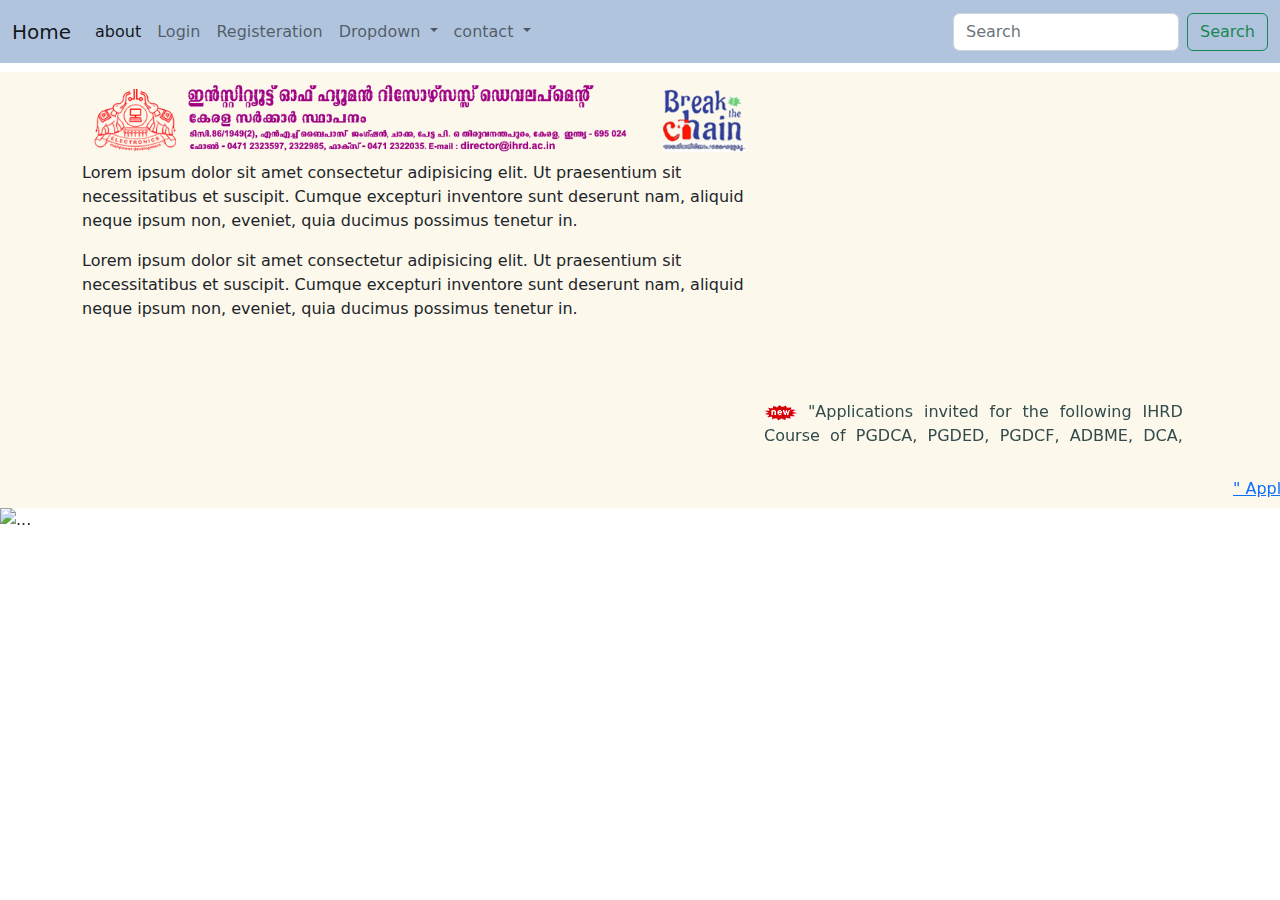
==== index.html @ 693475f2 "index page changed" ====
<!DOCTYPE html>
<html lang="en">

<head>
  <link rel="stylesheet" href="./style.css">
  <link rel="stylesheet" href="./bootstrap/css/bootstrap.min.css">
  <script src="./bootstrap/js/bootstrap.bundle.js"></script>
</head>

<body>
  <nav class="navbar navbar-expand-lg">
    <div class="container-fluid">
      <a class="navbar-brand" href="#">Home</a>
      <!--search button-->
      <button class="navbar-toggler" type="button" data-bs-toggle="collapse" data-bs-target="#navbarSupportedContent"
        aria-controls="navbarSupportedContent" aria-expanded="false" aria-label="Toggle navigation">
        <span class="navbar-toggler-icon"></span>
      </button>
      
      <div class="collapse navbar-collapse" id="navbarSupportedContent">
        <ul class="navbar-nav me-auto mb-2 mb-lg-0">
          <li class="nav-item">
            <a class="nav-link active" aria-current="page" href="about.html">about</a>
          </li>
          <li class="nav-item">
            <a class="nav-link" href="login.html">Login</a>
          </li>
          <li class="nav-item">
            <a class="nav-link" href="Register.html">Registeration</a>
          </li>
          <li class="nav-item dropdown">
            <a class="nav-link dropdown-toggle" href="#" role="button" data-bs-toggle="dropdown" aria-expanded="false">
              Dropdown
            </a>

            <ul class="dropdown-menu">
              <li><a class="dropdown-item" href="#">Action</a></li>
              <li><a class="dropdown-item" href="#">Another action</a></li>
              <li>
                <hr class="dropdown-divider">
              </li>
              <li><a class="dropdown-item" href="#">Something else here</a></li>
            </ul>
          </li>
          <li class="nav-item dropdown">
            <a class="nav-link dropdown-toggle" href="#" role="button" data-bs-toggle="dropdown" aria-expanded="false">
              contact
            </a>
          </li>
        </ul>

        <form class="d-flex" role="search">
          <input class="form-control me-2" type="search" placeholder="Search" aria-label="Search">
          <button class="btn btn-outline-success" type="submit">Search</button>
        </form>
      </div>
    </div>
  </nav>
  <div>
    <div class="main-container">
      <div class="container">
        <div class="left">
          <div class="banner">
            <img src="/assets/logo.png" alt="">
            <p>Lorem ipsum dolor sit amet consectetur adipisicing elit. Ut praesentium sit necessitatibus et
              suscipit.
              Cumque excepturi inventore sunt deserunt nam, aliquid neque ipsum non, eveniet, quia ducimus
              possimus
              tenetur in.</p>Lorem ipsum dolor sit amet consectetur adipisicing elit. Ut praesentium sit
            necessitatibus et suscipit. Cumque excepturi inventore sunt deserunt nam, aliquid neque ipsum non,
            eveniet,
            quia ducimus possimus tenetur in.
          </div>
        </div>
        <div class="right red">
          <div class="announcement">

            <marquee behavior="" direction="up">
              <div class="scrolling red">
                <img src="./img/new.gif" alt="">
                "Applications invited for the following IHRD Course of PGDCA, PGDED, PGDCF, ADBME, DCA,
                DCFA,
                DLSM, CCNA, CCLIS, DDTOA - January 2023"
              </div>
              <div class="scrolling green">
                <img src="./img/new.gif" alt="">
                "I/II Semester PGDCA/ DDTOA / DCA/ CCLIS/ DCFA / PGDCF / Regular/Supplementary 2018, 2020 &
                2021
                scheme Examinations are scheduled to conduct during February 2023"
              </div>
              <div class="scrolling yellow">
                <img src="./img/new.gif" alt="">
                <a href="/index.php/ihrd-courses/ihrd-examination-results">Result for examination conducted
                  PGDCF, PGDCA, DDTOA, DCA & CCLIS</a>
              </div>
            </marquee>
          </div>
        </div>
      </div>
      <div class="horizonta-scrol">
        <marquee behavior="" direction="left">
          <a href="admission.html">
            " Applications invited for the following IHRD Course of PGDCA, PGDED, PGDCF, ADBME, DCA, DCFA, DLSM,
            CCNA, CCLIS, DDTOA - January 2023"
          </a>
        </marquee>
      </div>
    </div>
  </div>
  <div id="carouselExample" class="carousel slide">
    <div class="carousel-inner">
        <div class="carousel-item active">
            <img src="http://ihrd.ac.in/images/frontimage/thss2023.jpg" class="d-block w-100" alt="...">
        </div>
        <div class="carousel-item">
            <img src="http://ihrd.ac.in/images/frontimage/a.jpg" class="d-block w-100" alt="...">
        </div>
        <div class="carousel-item">
            <img src="./assets/photo_2023-04-17_19-02-12.jpg" class="d-block w-100" alt="...">
        </div>
    </div>
    <button class="carousel-control-prev text-primary" type="button" data-bs-target="#carouselExample" data-bs-slide="prev">
        <span class="carousel-control-prev-icon text-primary" aria-hidden="true"></span>
        <span class="visually-hidden">Previous</span>
    </button>
    <button class="carousel-control-next text-primary" type="button" data-bs-target="#carouselExample" data-bs-slide="next">
        <span class="carousel-control-next-icon" aria-hidden="true"></span>
        <span class="visually-hidden">Next</span>
    </button>
</div>


  <script src="script.js"
  src="./script/index.js">
  </script>
</body>

</html>
---- style.css ----
* {
    box-sizing: border-box;
}

body {
    margin: 0px;
    padding: 0px;
    box-sizing: border-box;
    background-color: #FCF8EC;
    height: 100vh;
}

.navbar {
    width: 100%;
    height: 7vh;
    background-color: lightsteelblue;
    display: flex;
    align-items: center;
    justify-content: space-between;
}

.title {
    color: white;
    margin-left: 3vw;
}

.menu {
    margin-right: 8vw;
    margin-left: 20vw;
    width: 50vw;
}

.menu-list .list-item {
    color: white;
    list-style: none;
    display: inline-block;
    margin: 0vw 1vw;
}

.links {
    text-decoration: none;
    color: white;
}

.input {
    color: black;
}

.banner img {
    width: 100%;
}

.container {
    display: flex;
    flex-direction: row;
    height: fit-content;
    width: 100%;
}
.left {

    height: 40vh;
    width: 60vw;
}

.right {
    text-align: justify;
    padding: 15px;
    width: 40vw;
    height: 40vh;
}

.right .announcement {
    height: 50vh;
    width: 100%;
}

.right marquee {
    height: 80%;
}

.scrolling {
    margin-bottom: 15px;
    text-align: justify;
}

.red {
    color: rgb(50, 74, 75);
}

.green {
    color: rgb(94, 54, 54);
}

.yellow {
    color: rgb(87, 87, 53);
}
.horizonta-scrol{
   margin-top: 5vh;
   overflow-y: hidden;
}
.main-container{
   margin-top: 1vh;
    background-color:  #FCF8EC;
    height: 100%;
    width: 100%;
}


.login {
    background-color: #fff;
    padding: 20px;
    border-radius: 5px;
    box-shadow: 0 2px 5px rgba(0,0,0,0.3);
    width: 300px;
    margin: 0 auto;
}
input[type="text"], input[type="password"] {
    padding: 10px;
    border-radius: 5px;
    border: none;
    margin-bottom: 20px;
    width: 100%;
}
input[type="submit"] {
    background-color: #008CBA;
    color: #fff;
    padding: 10px;
    border: none;
    border-radius: 5px;
    cursor: pointer;
    width: 100%;
    font-size: 16px;
}
input[type="submit"]:hover {
    background-color: #006F8C;
}
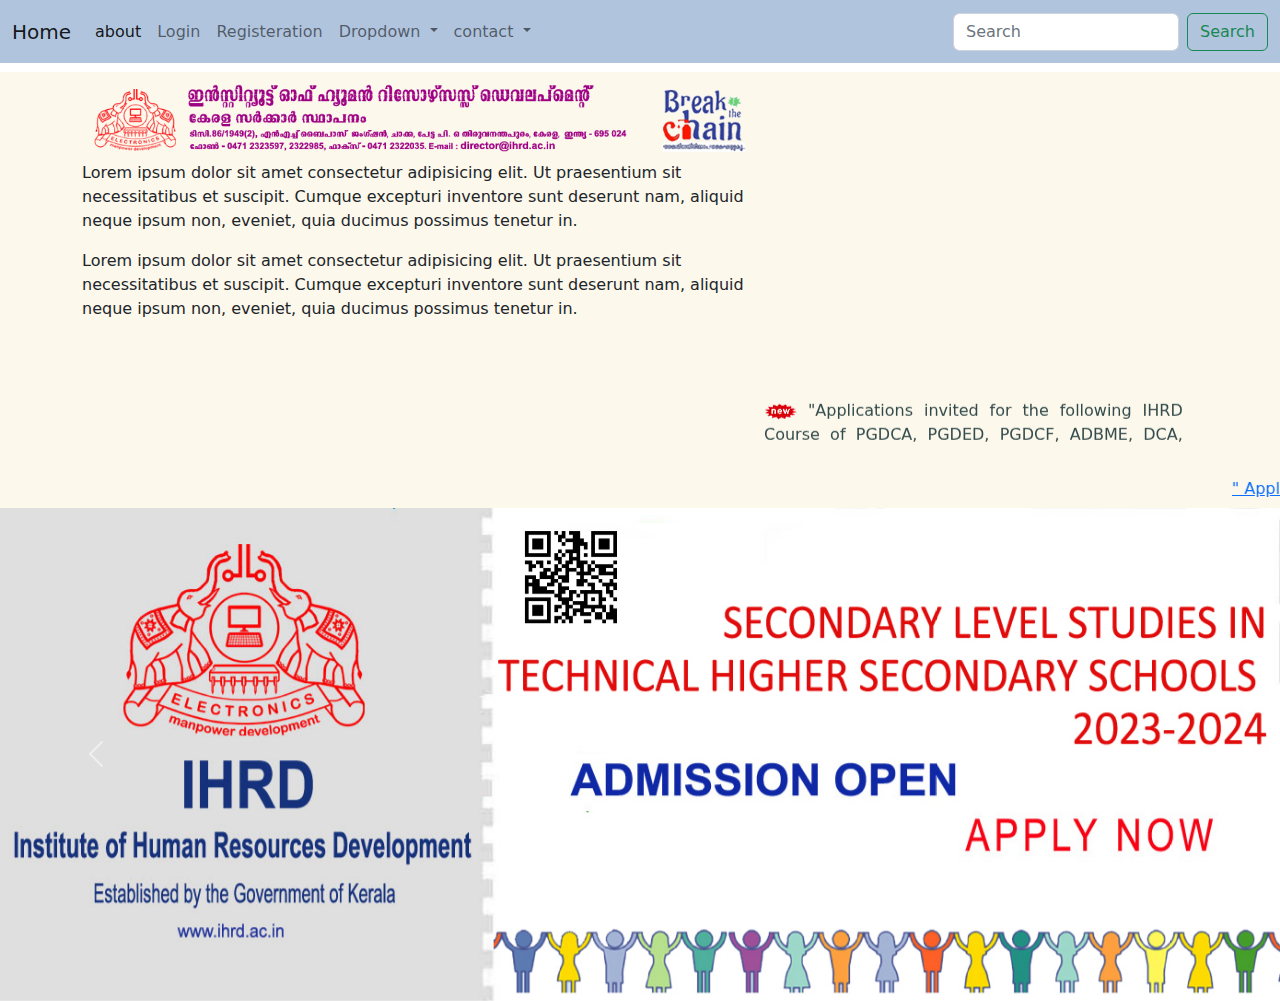
==== commit 10f5ca35: "edited" ====
--- a/index.html
+++ b/index.html
@@ -20,13 +20,13 @@
       <div class="collapse navbar-collapse" id="navbarSupportedContent">
         <ul class="navbar-nav me-auto mb-2 mb-lg-0">
           <li class="nav-item">
-            <a class="nav-link active" aria-current="page" href="about.html">about</a>
+            <a class="nav-link active" aria-current="page" href="./components/about.html">about</a>
           </li>
           <li class="nav-item">
-            <a class="nav-link" href="login.html">Login</a>
+            <a class="nav-link" href="./components/login.html">Login</a>
           </li>
           <li class="nav-item">
-            <a class="nav-link" href="Register.html">Registeration</a>
+            <a class="nav-link" href="./components/Register.html">Registeration</a>
           </li>
           <li class="nav-item dropdown">
             <a class="nav-link dropdown-toggle" href="#" role="button" data-bs-toggle="dropdown" aria-expanded="false">
@@ -110,10 +110,10 @@
   <div id="carouselExample" class="carousel slide">
     <div class="carousel-inner">
         <div class="carousel-item active">
-            <img src="http://ihrd.ac.in/images/frontimage/thss2023.jpg" class="d-block w-100" alt="...">
+            <img src="./assets/img3.jpg" class="d-block w-100" alt="...">
         </div>
         <div class="carousel-item">
-            <img src="http://ihrd.ac.in/images/frontimage/a.jpg" class="d-block w-100" alt="...">
+            <img src="./assets/img2.jpg" class="d-block w-100" alt="...">
         </div>
         <div class="carousel-item">
             <img src="./assets/photo_2023-04-17_19-02-12.jpg" class="d-block w-100" alt="...">
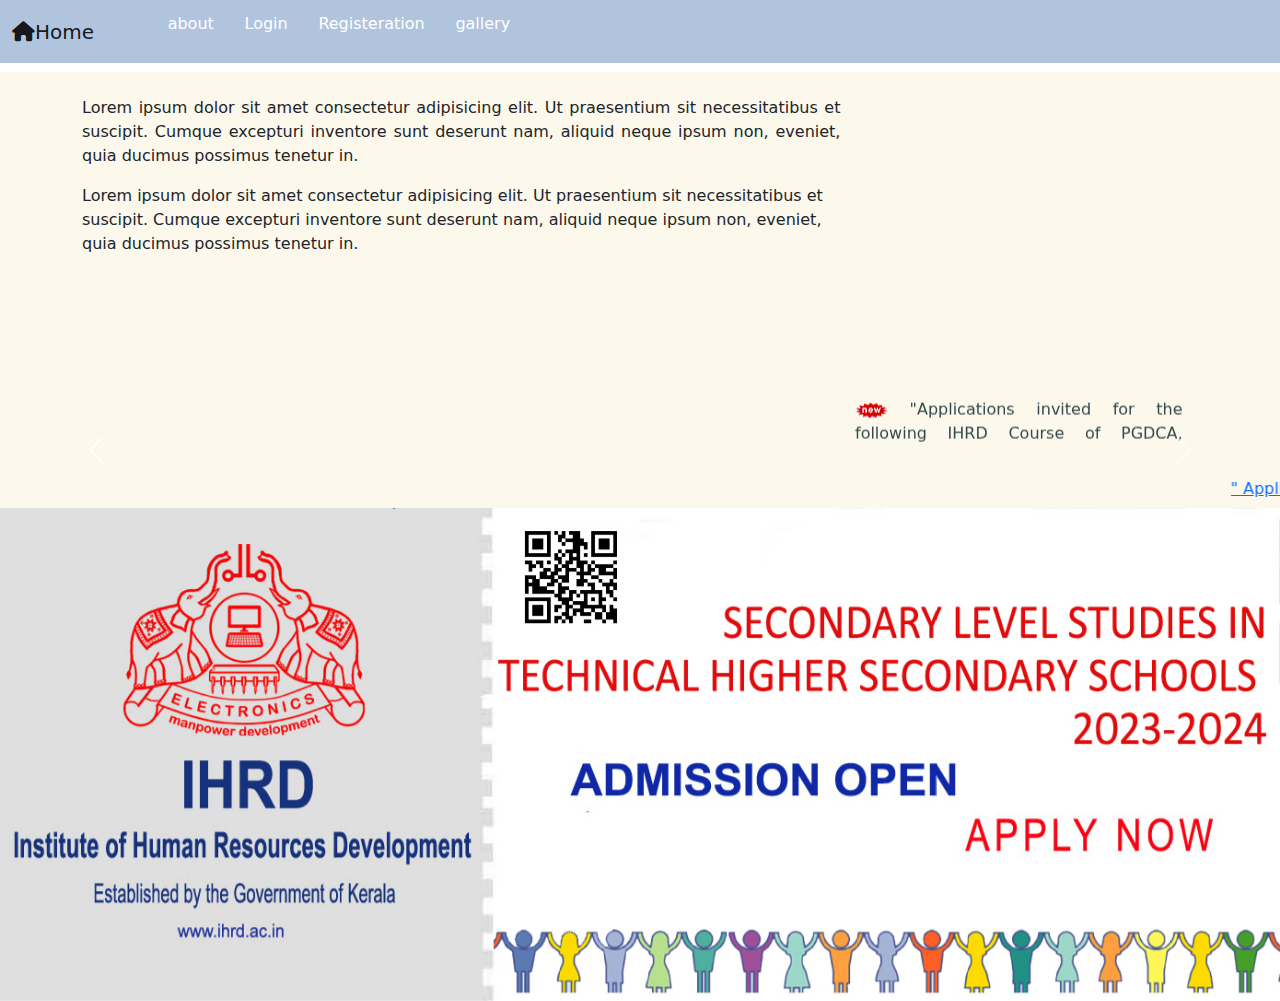
==== commit 0aea25e1: "edited2" ====
--- a/index.html
+++ b/index.html
@@ -4,65 +4,46 @@
 <head>
   <link rel="stylesheet" href="./style.css">
   <link rel="stylesheet" href="./bootstrap/css/bootstrap.min.css">
+  <link rel="stylesheet" href="./assets/fontawesome/css/all.css" />
   <script src="./bootstrap/js/bootstrap.bundle.js"></script>
 </head>
 
 <body>
   <nav class="navbar navbar-expand-lg">
     <div class="container-fluid">
-      <a class="navbar-brand" href="#">Home</a>
+      <a class="navbar-brand" href="#"><i class="fa-solid fa-house"></i>Home</a>
       <!--search button-->
       <button class="navbar-toggler" type="button" data-bs-toggle="collapse" data-bs-target="#navbarSupportedContent"
         aria-controls="navbarSupportedContent" aria-expanded="false" aria-label="Toggle navigation">
         <span class="navbar-toggler-icon"></span>
       </button>
-      
-      <div class="collapse navbar-collapse" id="navbarSupportedContent">
-        <ul class="navbar-nav me-auto mb-2 mb-lg-0">
-          <li class="nav-item">
-            <a class="nav-link active" aria-current="page" href="./components/about.html">about</a>
+      <div class="menu">
+        <ul class="menu-list">
+          <li  class="list-item">
+            <a class="nav-link active"  href="./components/about.html">about</a>
           </li>
-          <li class="nav-item">
-            <a class="nav-link" href="./components/login.html">Login</a>
+          <li class="list-item">
+            <a class="nav-link active" href="./components/login.html">Login</a>
           </li>
-          <li class="nav-item">
-            <a class="nav-link" href="./components/Register.html">Registeration</a>
+          <li class="list-item">
+            <a class="nav-link active" href="./components/Register.html">Registeration</a>
           </li>
-          <li class="nav-item dropdown">
-            <a class="nav-link dropdown-toggle" href="#" role="button" data-bs-toggle="dropdown" aria-expanded="false">
-              Dropdown
-            </a>
-
-            <ul class="dropdown-menu">
-              <li><a class="dropdown-item" href="#">Action</a></li>
-              <li><a class="dropdown-item" href="#">Another action</a></li>
-              <li>
-                <hr class="dropdown-divider">
-              </li>
-              <li><a class="dropdown-item" href="#">Something else here</a></li>
-            </ul>
-          </li>
-          <li class="nav-item dropdown">
-            <a class="nav-link dropdown-toggle" href="#" role="button" data-bs-toggle="dropdown" aria-expanded="false">
-              contact
-            </a>
+          <li class="list-item">
+            <a class="nav-link active" href="./components/gallery.html">gallery</i></a>
           </li>
         </ul>
-
-        <form class="d-flex" role="search">
-          <input class="form-control me-2" type="search" placeholder="Search" aria-label="Search">
-          <button class="btn btn-outline-success" type="submit">Search</button>
-        </form>
       </div>
+    </div>
     </div>
   </nav>
   <div>
     <div class="main-container">
       <div class="container">
-        <div class="left">
+        <div class="left w-100">
           <div class="banner">
-            <img src="/assets/logo.png" alt="">
-            <p>Lorem ipsum dolor sit amet consectetur adipisicing elit. Ut praesentium sit necessitatibus et
+            <img src="/client/assets/logo.png" alt="">
+            <p class="w-100 h-100">Lorem ipsum dolor sit amet consectetur adipisicing elit. Ut praesentium sit
+              necessitatibus et
               suscipit.
               Cumque excepturi inventore sunt deserunt nam, aliquid neque ipsum non, eveniet, quia ducimus
               possimus
@@ -107,31 +88,31 @@
       </div>
     </div>
   </div>
-  <div id="carouselExample" class="carousel slide">
+  <div id="carouselExample" class="carousel_slide">
     <div class="carousel-inner">
-        <div class="carousel-item active">
-            <img src="./assets/img3.jpg" class="d-block w-100" alt="...">
-        </div>
-        <div class="carousel-item">
-            <img src="./assets/img2.jpg" class="d-block w-100" alt="...">
-        </div>
-        <div class="carousel-item">
-            <img src="./assets/photo_2023-04-17_19-02-12.jpg" class="d-block w-100" alt="...">
-        </div>
+      <div class="carousel-item active">
+        <img src="./assets/img3.jpg" class="d-block w-100" alt="...">
+      </div>
+      <div class="carousel-item">
+        <img src="./assets/img2.jpg" class="d-block w-100" alt="...">
+      </div>
+      <div class="carousel-item">
+        <img src="./assets/photo_2023-04-17_19-02-12.jpg" class="d-block w-100" alt="...">
+      </div>
     </div>
-    <button class="carousel-control-prev text-primary" type="button" data-bs-target="#carouselExample" data-bs-slide="prev">
-        <span class="carousel-control-prev-icon text-primary" aria-hidden="true"></span>
-        <span class="visually-hidden">Previous</span>
+    <button class="carousel-control-prev text-primary" type="button" data-bs-target="#carouselExample"
+      data-bs-slide="prev">
+      <span class="carousel-control-prev-icon text-primary" aria-hidden="true"></span>
+      <span class="visually-hidden">Previous</span>
     </button>
-    <button class="carousel-control-next text-primary" type="button" data-bs-target="#carouselExample" data-bs-slide="next">
-        <span class="carousel-control-next-icon" aria-hidden="true"></span>
-        <span class="visually-hidden">Next</span>
+    <button class="carousel-control-next text-primary" type="button" data-bs-target="#carouselExample"
+      data-bs-slide="next">
+      <span class="carousel-control-next-icon" aria-hidden="true"></span>
+      <span class="visually-hidden">Next</span>
     </button>
-</div>
+  </div>
 
-
-  <script src="script.js"
-  src="./script/index.js">
+  <script src="script.js" src="./script/index.js">
   </script>
 </body>
 
--- a/style.css
+++ b/style.css
@@ -20,14 +20,15 @@
 }
 
 .title {
-    color: white;
+    color: rgb(0, 0, 0);
     margin-left: 3vw;
 }
 
 .menu {
     margin-right: 8vw;
-    margin-left: 20vw;
-    width: 50vw;
+    margin-left: 1vw;
+    width: 100vw;
+    height: 10%;
 }
 
 .menu-list .list-item {
@@ -97,6 +98,7 @@
 .horizonta-scrol{
    margin-top: 5vh;
    overflow-y: hidden;
+
 }
 .main-container{
    margin-top: 1vh;
@@ -134,4 +136,8 @@
 input[type="submit"]:hover {
     background-color: #006F8C;
 }
+p{
+    font-size: 1rem;
+    text-align: justify;
 
+}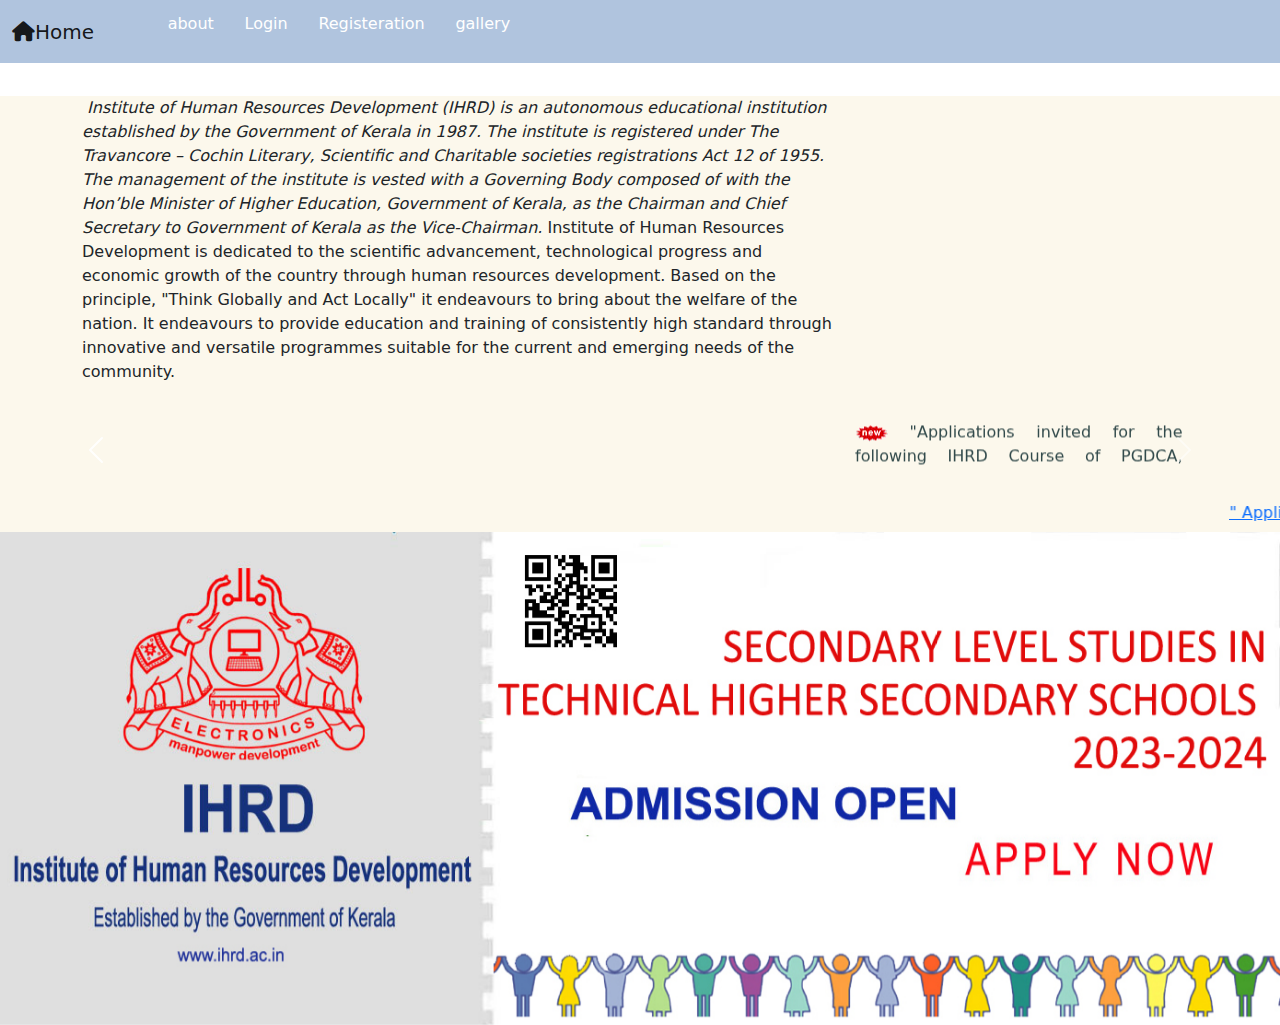
==== commit 1ac589a9: "update student details completed" ====
--- a/index.html
+++ b/index.html
@@ -36,21 +36,16 @@
     </div>
     </div>
   </nav>
+  <img src="/client/assets/logo.png" alt="">
   <div>
     <div class="main-container">
       <div class="container">
         <div class="left w-100">
           <div class="banner">
             <img src="/client/assets/logo.png" alt="">
-            <p class="w-100 h-100">Lorem ipsum dolor sit amet consectetur adipisicing elit. Ut praesentium sit
-              necessitatibus et
-              suscipit.
-              Cumque excepturi inventore sunt deserunt nam, aliquid neque ipsum non, eveniet, quia ducimus
-              possimus
-              tenetur in.</p>Lorem ipsum dolor sit amet consectetur adipisicing elit. Ut praesentium sit
-            necessitatibus et suscipit. Cumque excepturi inventore sunt deserunt nam, aliquid neque ipsum non,
-            eveniet,
-            quia ducimus possimus tenetur in.
+            <Institute class="w-100 h-100">
+              <i>Institute of Human Resources Development (IHRD) is an autonomous educational institution established by the Government of Kerala in 1987. The institute is registered under The Travancore – Cochin Literary, Scientific and Charitable societies registrations Act 12 of 1955. The management of the institute is vested with a Governing Body composed of with the Hon’ble Minister of Higher Education, Government of Kerala, as the Chairman and Chief Secretary to Government of Kerala as the Vice-Chairman.</i>
+              Institute of Human Resources Development is dedicated to the scientific advancement, technological progress and economic growth of the country through human resources development. Based on the principle, "Think Globally and Act Locally" it endeavours to bring about the welfare of the nation. It endeavours to provide education and training of consistently high standard through innovative and versatile programmes suitable for the current and emerging needs of the community.
           </div>
         </div>
         <div class="right red">
@@ -112,7 +107,7 @@
     </button>
   </div>
 
-  <script src="script.js" src="./script/index.js">
+  <script src="./script/script.js" src="./script/index.js">
   </script>
 </body>
 
--- a/style.css
+++ b/style.css
@@ -116,7 +116,7 @@
     width: 300px;
     margin: 0 auto;
 }
-input[type="text"], input[type="password"] {
+input[type="text"], input[type="password"], input[type="email"] {
     padding: 10px;
     border-radius: 5px;
     border: none;
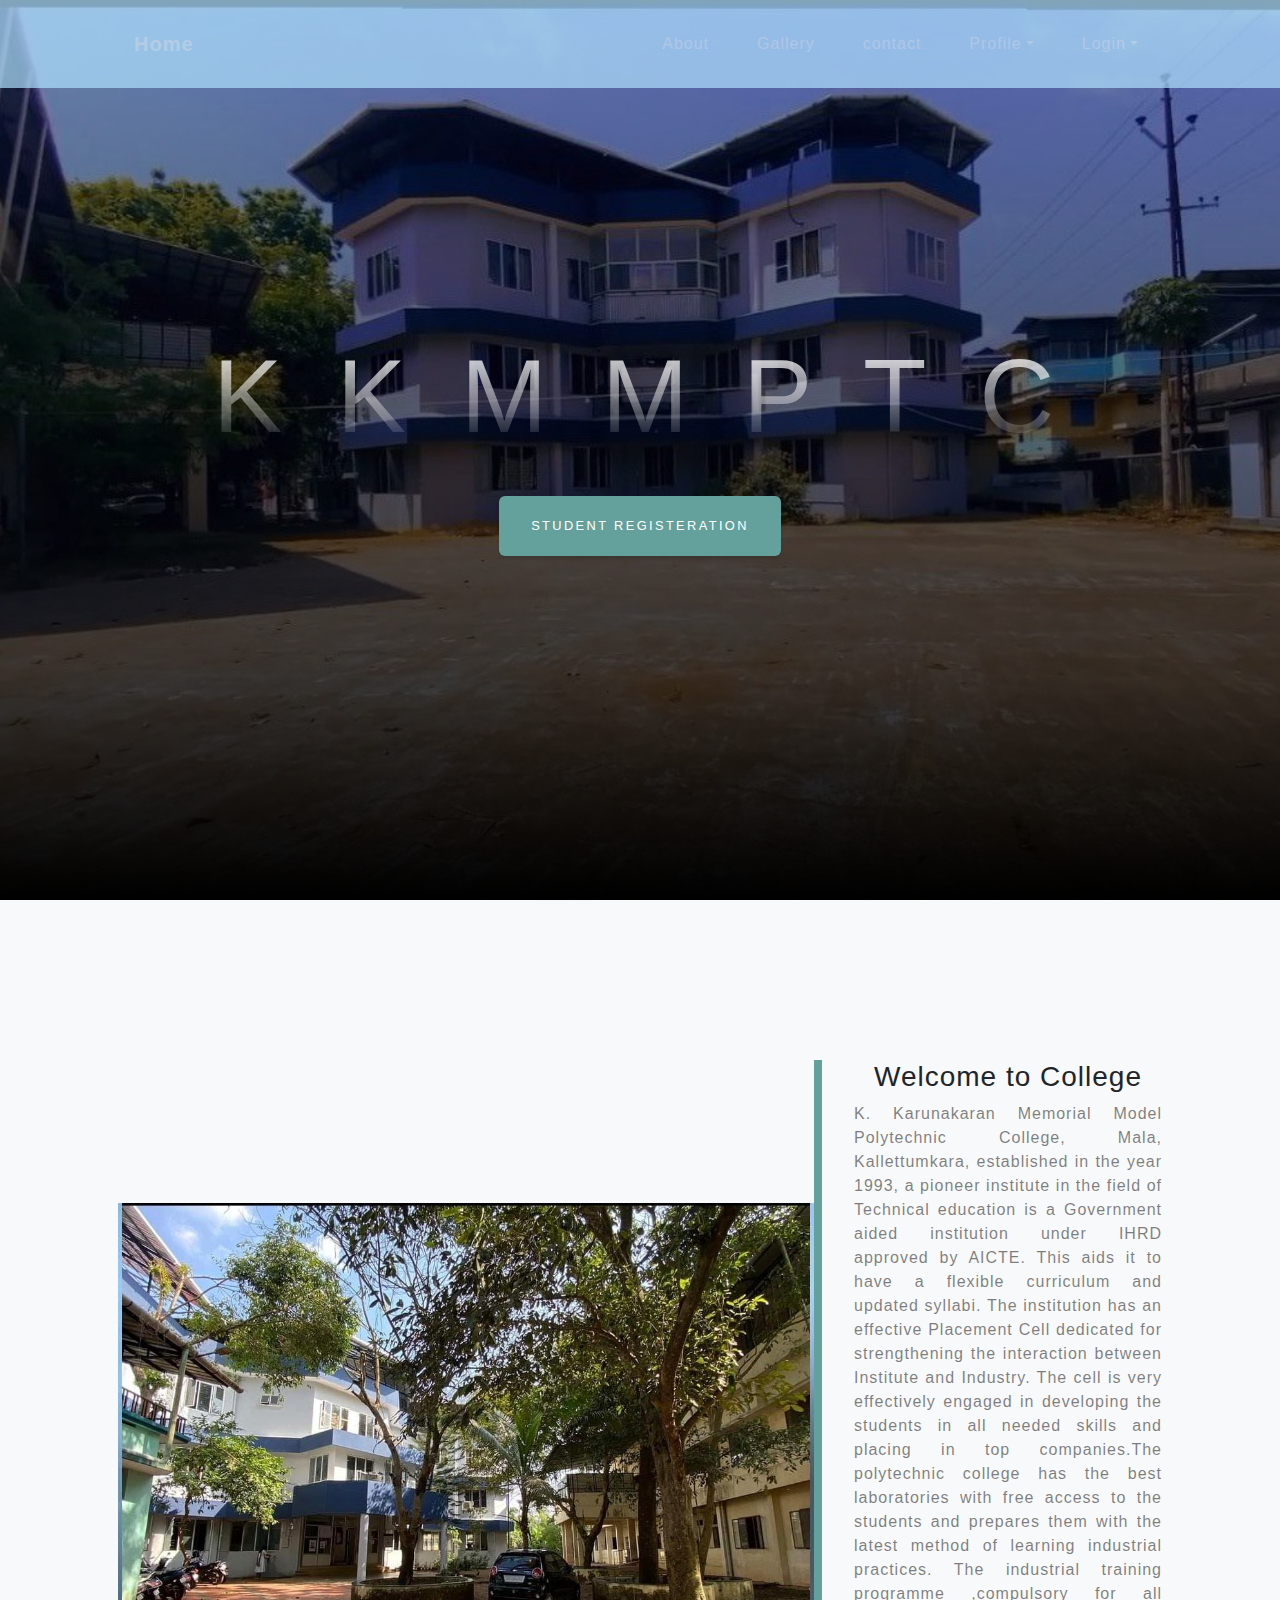
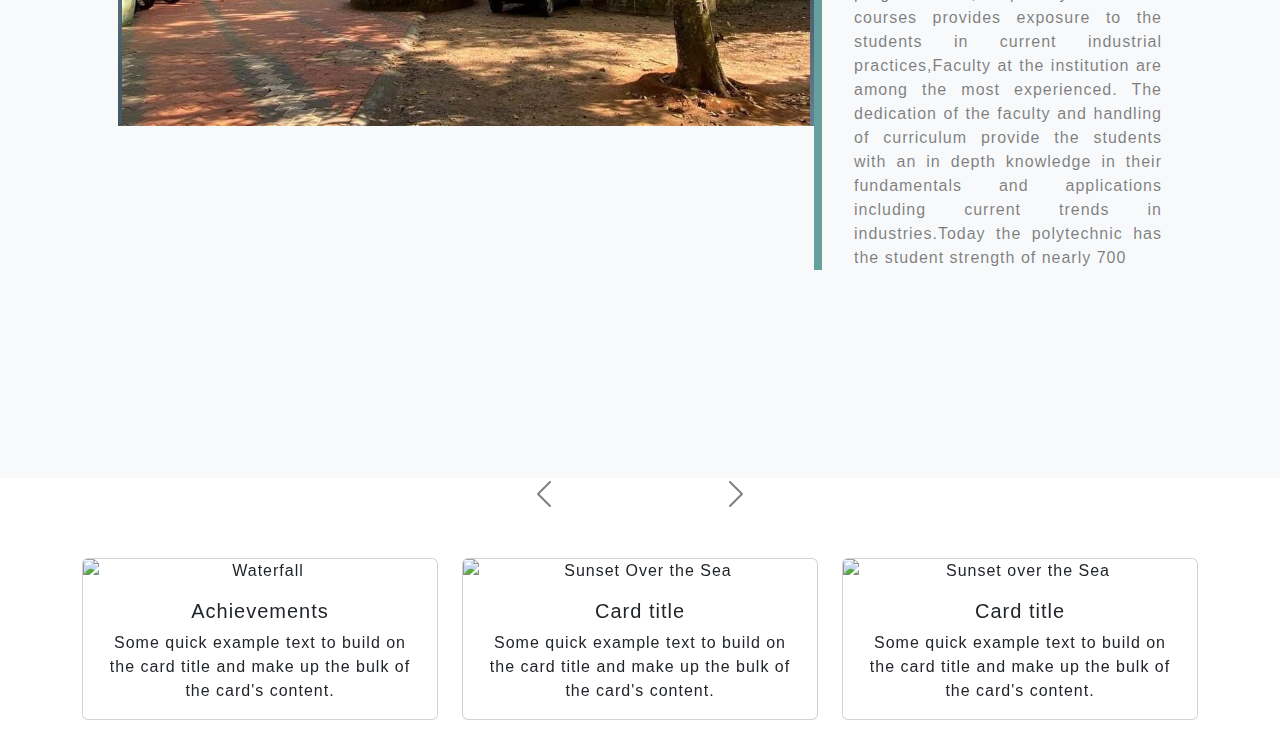
==== commit 609fcd4c: "admin page started" ====
--- a/index.html
+++ b/index.html
@@ -1,114 +1,387 @@
 <!DOCTYPE html>
 <html lang="en">
-
-<head>
-  <link rel="stylesheet" href="./style.css">
-  <link rel="stylesheet" href="./bootstrap/css/bootstrap.min.css">
-  <link rel="stylesheet" href="./assets/fontawesome/css/all.css" />
-  <script src="./bootstrap/js/bootstrap.bundle.js"></script>
-</head>
-
-<body>
-  <nav class="navbar navbar-expand-lg">
-    <div class="container-fluid">
-      <a class="navbar-brand" href="#"><i class="fa-solid fa-house"></i>Home</a>
-      <!--search button-->
-      <button class="navbar-toggler" type="button" data-bs-toggle="collapse" data-bs-target="#navbarSupportedContent"
-        aria-controls="navbarSupportedContent" aria-expanded="false" aria-label="Toggle navigation">
-        <span class="navbar-toggler-icon"></span>
-      </button>
-      <div class="menu">
-        <ul class="menu-list">
-          <li  class="list-item">
-            <a class="nav-link active"  href="./components/about.html">about</a>
-          </li>
-          <li class="list-item">
-            <a class="nav-link active" href="./components/login.html">Login</a>
-          </li>
-          <li class="list-item">
-            <a class="nav-link active" href="./components/Register.html">Registeration</a>
-          </li>
-          <li class="list-item">
-            <a class="nav-link active" href="./components/gallery.html">gallery</i></a>
-          </li>
-        </ul>
-      </div>
-    </div>
-    </div>
-  </nav>
-  <img src="/client/assets/logo.png" alt="">
-  <div>
-    <div class="main-container">
-      <div class="container">
-        <div class="left w-100">
-          <div class="banner">
-            <img src="/client/assets/logo.png" alt="">
-            <Institute class="w-100 h-100">
-              <i>Institute of Human Resources Development (IHRD) is an autonomous educational institution established by the Government of Kerala in 1987. The institute is registered under The Travancore – Cochin Literary, Scientific and Charitable societies registrations Act 12 of 1955. The management of the institute is vested with a Governing Body composed of with the Hon’ble Minister of Higher Education, Government of Kerala, as the Chairman and Chief Secretary to Government of Kerala as the Vice-Chairman.</i>
-              Institute of Human Resources Development is dedicated to the scientific advancement, technological progress and economic growth of the country through human resources development. Based on the principle, "Think Globally and Act Locally" it endeavours to bring about the welfare of the nation. It endeavours to provide education and training of consistently high standard through innovative and versatile programmes suitable for the current and emerging needs of the community.
-          </div>
-        </div>
-        <div class="right red">
-          <div class="announcement">
-
-            <marquee behavior="" direction="up">
-              <div class="scrolling red">
-                <img src="./img/new.gif" alt="">
-                "Applications invited for the following IHRD Course of PGDCA, PGDED, PGDCF, ADBME, DCA,
-                DCFA,
-                DLSM, CCNA, CCLIS, DDTOA - January 2023"
-              </div>
-              <div class="scrolling green">
-                <img src="./img/new.gif" alt="">
-                "I/II Semester PGDCA/ DDTOA / DCA/ CCLIS/ DCFA / PGDCF / Regular/Supplementary 2018, 2020 &
-                2021
-                scheme Examinations are scheduled to conduct during February 2023"
-              </div>
-              <div class="scrolling yellow">
-                <img src="./img/new.gif" alt="">
-                <a href="/index.php/ihrd-courses/ihrd-examination-results">Result for examination conducted
-                  PGDCF, PGDCA, DDTOA, DCA & CCLIS</a>
-              </div>
-            </marquee>
-          </div>
-        </div>
-      </div>
-      <div class="horizonta-scrol">
-        <marquee behavior="" direction="left">
-          <a href="admission.html">
-            " Applications invited for the following IHRD Course of PGDCA, PGDED, PGDCF, ADBME, DCA, DCFA, DLSM,
-            CCNA, CCLIS, DDTOA - January 2023"
-          </a>
-        </marquee>
+  <head>
+    <meta charset="UTF-8" />
+    <meta http-equiv="X-UA-Compatible" content="IE=edge" />
+    <meta name="viewport" content="width=device-width, initial-scale=1.0" />
+    <link rel="stylesheet" href="./bootstrap/css/bootstrap.min.css" />
+    <link rel="stylesheet" href="./index.css" />
+    <script src="./bootstrap/js/bootstrap.bundle.js"></script>
+    <link
+      rel="stylesheet"
+      href="https://cdnjs.cloudflare.com/ajax/libs/font-awesome/5.15.3/css/all.min.css"
+    />
+
+    <title>Home</title>
+  </head>
+  <body id="root">
+    <nav class="navbar navbar-expand-lg navbar-light fixed-top " id="mainNav" style="position: fixed; background-color: rgb(176, 226, 255);opacity: 0.7;">
+
+      <div class="container px-4 px-lg-5">
+        <a class="navbar-brand text-light" href="#page-top"><img src="/client/img/logo.png" alt=""></a>
+        <button
+          class="navbar-toggler navbar-toggler-right"
+          type="button"
+          data-bs-toggle="collapse"
+          data-bs-target="#navbarResponsive"
+          aria-controls="navbarResponsive"
+          aria-expanded="false"
+          aria-label="Toggle navigation"
+        >
+          Menu
+          <i class="fas fa-bars"></i>
+        </button>
+        <a class="navbar-brand text-dark-emphasis" href="/client/index.html">Home</a>
+        <div  class="collapse navbar-collapse" id="navbarResponsive">
+          <ul class="navbar-nav ms-auto">
+            <li class="nav-item">
+              <a 
+                class="nav-link text-dark-emphasis"
+                href="/client/components/about.html"
+                >About</a
+              >
+            </li>
+            <li class="nav-item">
+              <a
+                class="nav-link text-dark-emphasis"
+                href="/client/components/gallery.html"
+                >Gallery</a
+              >
+            </li>
+            <li class="nav-item">
+              <a
+                class="nav-link text-dark-emphasis"
+                href="/client/components/contact.html"
+                >contact</a
+              >
+            </li>
+            <li class="nav-item dropdown">
+              <a
+                class="nav-link dropdown-toggle text-dark-emphasis"
+                id="navbarDropdown"
+                href="#"
+                role="button"
+                data-bs-toggle="dropdown"
+                aria-expanded="false"
+                >Profile</a
+              >
+              <ul class="dropdown-menu" aria-labelledby="navbarDropdown">
+                <li>
+                  <a class="dropdown-item" href="components/principal.html"
+                    >principal</a
+                  >
+                </li>
+
+                <li>
+                  <a
+                    class="dropdown-item"
+                    href="/client/components/admission.html"
+                    >Admission</a
+                  >
+                </li>
+
+                <li>
+                  <a class="dropdown-item" href="/client/components/"
+                    >Management</a
+                  >
+                </li>
+              </ul>
+            </li>
+            <li class="nav-item dropdown">
+              <a
+                class="nav-link dropdown-toggle text-dark-emphasis"
+                id="navbarDropdown"
+                href="#"
+                role="button"
+                data-bs-toggle="dropdown"
+                aria-expanded="false"
+                >Login</a
+              >
+              <ul class="dropdown-menu" aria-labelledby="navbarDropdown">
+                <li>
+                  <a class="dropdown-item" href="components/login.html"
+                    >Student login</a
+                  >
+                </li>
+                <li><hr class="dropdown-divider" /></li>
+                <li><a class="dropdown-item" href="#!">Teachers login</a></li>
+              </ul>
+            </li>
+          </ul>
+        </div>
+      </div>
+    </nav>
+    <!-- Masthead-->
+    <header class="masthead">
+      <div
+        class="container px-4 px-lg-5 d-flex h-100 align-items-center justify-content-center"
+      >
+        <div class="d-flex justify-content-center">
+          <div class="text-center">
+            <h1 class="mx-auto my-0 text-uppercase">K K M M P T C</h1>
+            <h2 class="text-white-50 mx-auto mt-2 mb-5"></h2>
+            <a class="btn btn-primary" href="./components/Register.html"
+              >student Registeration</a
+            >
+          </div>
+        </div>
+      </div>
+    </header>
+
+    <section class="projects-section bg-light" id="projects">
+      <div class="container px-4 px-lg-5">
+        <!-- Featured Project Row-->
+        <div class="row gx-0 mb-4 mb-lg-5 align-items-center">
+          <div class="col-xl-8 col-lg-7">
+            <img
+              class="img-fluid mb-3 mb-lg-0"
+              src="./img/gallery-img/2.jpg"
+              alt="..."
+            />
+          </div>
+          <div class="col-xl-4 col-lg-5">
+            <div class="featured-text text-center text-lg-left">
+              <h3 class="sp-module-title">Welcome to College</h3>
+              <p style="text-align: justify" class="text-black-50 mb-0">
+                K. Karunakaran Memorial Model Polytechnic College, Mala,
+                Kallettumkara, established in the year 1993, a pioneer institute
+                in the field of Technical education is a Government aided
+                institution under IHRD approved by AICTE. This aids it to have a
+                flexible curriculum and updated syllabi. The institution has an
+                effective Placement Cell dedicated for strengthening the
+                interaction between Institute and Industry. The cell is very
+                effectively engaged in developing the students in all needed
+                skills and placing in top companies.The polytechnic college has
+                the best laboratories with free access to the students and
+                prepares them with the latest method of learning industrial
+                practices. The industrial training programme ,compulsory for all
+                courses provides exposure to the students in current industrial
+                practices,Faculty at the institution are among the most
+                experienced. The dedication of the faculty and handling of
+                curriculum provide the students with an in depth knowledge in
+                their fundamentals and applications including current trends in
+                industries.Today the polytechnic has the student strength of
+                nearly 700
+              </p>
+            </div>
+          </div>
+        </div>
+      </div>
+    </section>
+   <!-- Carousel wrapper -->
+<div
+id="carouselMultiItemExample"
+class="carousel slide carousel-dark text-center"
+data-mdb-ride="carousel"
+>
+<!-- Controls -->
+<div class="d-flex justify-content-center mb-4">
+  <button
+    class="carousel-control-prev position-relative"
+    type="button"
+    data-mdb-target="#carouselMultiItemExample"
+    data-mdb-slide="prev"
+  >
+    <span class="carousel-control-prev-icon" aria-hidden="true"></span>
+    <span class="visually-hidden">Previous</span>
+  </button>
+  <button
+    class="carousel-control-next position-relative"
+    type="button"
+    data-mdb-target="#carouselMultiItemExample"
+    data-mdb-slide="next"
+  >
+    <span class="carousel-control-next-icon" aria-hidden="true"></span>
+    <span class="visually-hidden">Next</span>
+  </button>
+</div>
+<!-- Inner -->
+<div class="carousel-inner py-4">
+  <!-- Single item -->
+  <div class="carousel-item active">
+    <div class="container">
+      <div class="row">
+        <div class="col-lg-4">
+          <div class="card">
+            <img
+              src="/client/img/WhatsApp Image 2022-06-14 at 3.12.06 PM(1).jpeg"
+              class="card-img-top"
+              alt="Waterfall"
+            />
+            <div class="card-body">
+              <h5 class="card-title">Achievements</h5>
+              <p class="card-text">
+                Some quick example text to build on the card title and make up the bulk
+                of the card's content.
+              </p>
+             
+            </div>
+          </div>
+        </div>
+
+        <div class="col-lg-4 d-none d-lg-block">
+          <div class="card">
+            <img
+              src="/client/img/WhatsApp Image 2022-06-14 at 3.12.05 PM.jpeg"
+              class="card-img-top"
+              alt="Sunset Over the Sea"
+            />
+            <div class="card-body">
+              <h5 class="card-title">Card title</h5>
+              <p class="card-text">
+                Some quick example text to build on the card title and make up the bulk
+                of the card's content.
+              </p>
+            </div>
+          </div>
+        </div>
+
+        <div class="col-lg-4 d-none d-lg-block">
+          <div class="card">
+            <img
+              src="/client/img/WhatsApp Image 2022-06-14 at 3.13.14 PM.jpeg"
+              class="card-img-top"
+              alt="Sunset over the Sea"
+            />
+            <div class="card-body">
+              <h5 class="card-title">Card title</h5>
+              <p class="card-text">
+                Some quick example text to build on the card title and make up the bulk
+                of the card's content.
+              </p>
+            </div>
+          </div>
+        </div>
+        
       </div>
     </div>
   </div>
-  <div id="carouselExample" class="carousel_slide">
-    <div class="carousel-inner">
-      <div class="carousel-item active">
-        <img src="./assets/img3.jpg" class="d-block w-100" alt="...">
-      </div>
-      <div class="carousel-item">
-        <img src="./assets/img2.jpg" class="d-block w-100" alt="...">
-      </div>
-      <div class="carousel-item">
-        <img src="./assets/photo_2023-04-17_19-02-12.jpg" class="d-block w-100" alt="...">
+
+  <!-- Single item -->
+  <div class="carousel-item">
+    <div class="container">
+      <div class="row">
+        <div class="col-lg-4 col-md-12">
+          <div class="card">
+            <img
+              src="https://mdbcdn.b-cdn.net/img/new/standard/nature/184.webp"
+              class="card-img-top"
+              alt="Fissure in Sandstone"
+            />
+            <div class="card-body">
+              <h5 class="card-title">Card title</h5>
+              <p class="card-text">
+                Some quick example text to build on the card title and make up the bulk
+                of the card's content.
+              </p>
+              <a href="#!" class="btn btn-primary">Button</a>
+            </div>
+          </div>
+        </div>
+
+        <div class="col-lg-4 d-none d-lg-block">
+          <div class="card">
+            <img
+              src="https://mdbcdn.b-cdn.net/img/new/standard/nature/185.webp"
+              class="card-img-top"
+              alt="Storm Clouds"
+            />
+            <div class="card-body">
+              <h5 class="card-title">Card title</h5>
+              <p class="card-text">
+                Some quick example text to build on the card title and make up the bulk
+                of the card's content.
+              </p>
+              <a href="#!" class="btn btn-primary">Button</a>
+            </div>
+          </div>
+        </div>
+
+        <div class="col-lg-4 d-none d-lg-block">
+          <div class="card">
+            <img
+              src="https://mdbcdn.b-cdn.net/img/new/standard/nature/186.webp"
+              class="card-img-top"
+              alt="Hot Air Balloons"
+            />
+            <div class="card-body">
+              <h5 class="card-title">Card title</h5>
+              <p class="card-text">
+                Some quick example text to build on the card title and make up the bulk
+                of the card's content.
+              </p>
+              <a href="#!" class="btn btn-primary">Button</a>
+            </div>
+          </div>
+        </div>
       </div>
     </div>
-    <button class="carousel-control-prev text-primary" type="button" data-bs-target="#carouselExample"
-      data-bs-slide="prev">
-      <span class="carousel-control-prev-icon text-primary" aria-hidden="true"></span>
-      <span class="visually-hidden">Previous</span>
-    </button>
-    <button class="carousel-control-next text-primary" type="button" data-bs-target="#carouselExample"
-      data-bs-slide="next">
-      <span class="carousel-control-next-icon" aria-hidden="true"></span>
-      <span class="visually-hidden">Next</span>
-    </button>
   </div>
 
-  <script src="./script/script.js" src="./script/index.js">
-  </script>
-</body>
-
-</html>+  <!-- Single item -->
+  <div class="carousel-item">
+    <div class="container">
+      <div class="row">
+        <div class="col-lg-4 col-md-12 mb-4 mb-lg-0">
+          <div class="card">
+            <img
+              src="https://mdbcdn.b-cdn.net/img/new/standard/nature/187.webp"
+              class="card-img-top"
+              alt="Peaks Against the Starry Sky"
+            />
+            <div class="card-body">
+              <h5 class="card-title">Card title</h5>
+              <p class="card-text">
+                Some quick example text to build on the card title and make up the bulk
+                of the card's content.
+              </p>
+              <a href="#!" class="btn btn-primary">Button</a>
+            </div>
+          </div>
+        </div>
+
+        <div class="col-lg-4 mb-4 mb-lg-0 d-none d-lg-block">
+          <div class="card">
+            <img
+              src="https://mdbcdn.b-cdn.net/img/new/standard/nature/188.webp"
+              class="card-img-top"
+              alt="Bridge Over Water"
+            />
+            <div class="card-body">
+              <h5 class="card-title">Card title</h5>
+              <p class="card-text">
+                Some quick example text to build on the card title and make up the bulk
+                of the card's content.
+              </p>
+              <a href="#!" class="btn btn-primary">Button</a>
+            </div>
+          </div>
+        </div>
+
+        <div class="col-lg-4 mb-4 mb-lg-0 d-none d-lg-block">
+          <div class="card">
+            <img
+              src="https://mdbcdn.b-cdn.net/img/new/standard/nature/189.webp"
+              class="card-img-top"
+              alt="Purbeck Heritage Coast"
+            />
+            <div class="card-body">
+              <h5 class="card-title">Card title</h5>
+              <p class="card-text">
+                Some quick example text to build on the card title and make up the bulk
+                of the card's content.
+              </p>
+              <a href="#!" class="btn btn-primary">Button</a>
+            </div>
+          </div>
+        </div>
+      </div>
+    </div>
+  </div>
+</div>
+<!-- Inner -->
+</div>
+<!-- Carousel wrapper -->
+<script src="./script/index.js"></script>
+  </body>
+</html>
